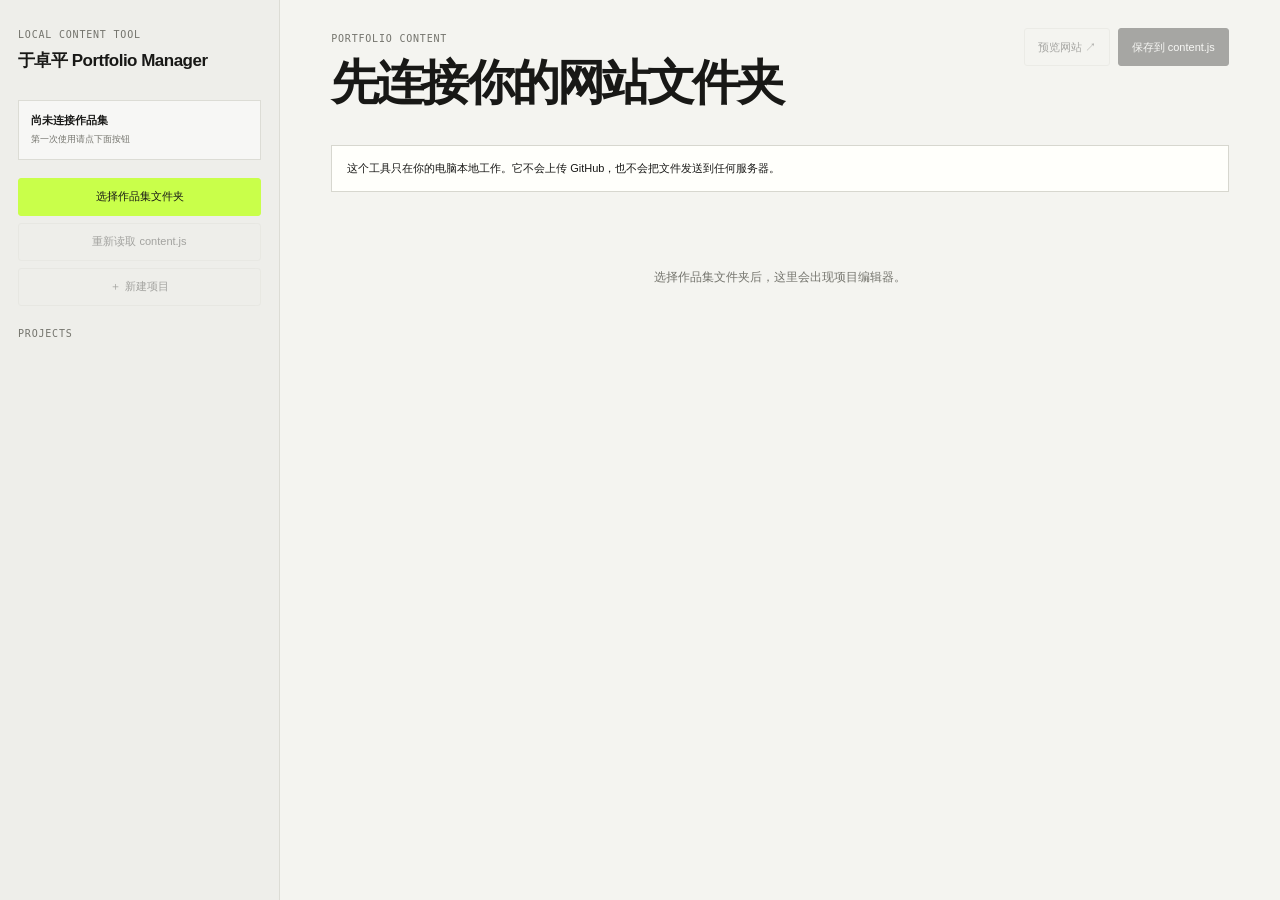
==== manager.html @ c93ff330 "Portfolio v2.1" ====
<!DOCTYPE html>
<html lang="zh-CN">
<head>
  <meta charset="UTF-8">
  <meta name="viewport" content="width=device-width, initial-scale=1">
  <meta name="color-scheme" content="light">
  <title>Portfolio Manager — 于卓平</title>
  <style>
    :root{
      --bg:#f4f4f0;--panel:#fff;--ink:#181816;--muted:#74746d;--line:#dcdcd5;
      --soft:#ecece7;--accent:#c9ff4a;--danger:#b63c32;--radius:3px;
      --sans:Arial,"Noto Sans SC","Microsoft YaHei",sans-serif;--mono:Consolas,"SFMono-Regular",monospace
    }
    *{box-sizing:border-box} body{margin:0;background:var(--bg);color:var(--ink);font-family:var(--sans)}
    button,input,textarea,select{font:inherit;color:inherit} button{cursor:pointer}
    .app{min-height:100vh;display:grid;grid-template-columns:280px minmax(0,1fr)}
    .sidebar{position:sticky;top:0;height:100vh;padding:24px 18px;border-right:1px solid var(--line);background:#eeeeea;overflow:auto}
    .brand{margin-bottom:28px}.brand small,.eyebrow{font:10px var(--mono);letter-spacing:.08em;color:var(--muted)}
    .brand h1{margin:7px 0 0;font-size:17px;letter-spacing:-.03em}.folder-status{margin:18px 0;padding:12px;border:1px solid var(--line);background:rgba(255,255,255,.55)}
    .folder-status strong{display:block;font-size:11px;margin-bottom:5px}.folder-status span{display:block;font:9px var(--mono);color:var(--muted);word-break:break-all;line-height:1.5}
    .btn{display:inline-flex;align-items:center;justify-content:center;gap:7px;min-height:38px;padding:0 13px;border:1px solid var(--ink);border-radius:var(--radius);background:var(--ink);color:white;font-size:11px}
    .btn--light{background:transparent;color:var(--ink);border-color:var(--line)}.btn--accent{background:var(--accent);color:var(--ink);border-color:var(--accent)}
    .btn--danger{background:transparent;color:var(--danger);border-color:#d7aaa6}.btn:disabled{opacity:.35;cursor:not-allowed}
    .sidebar-actions{display:grid;gap:7px;margin-bottom:22px}.project-list{display:grid;gap:5px}
    .project-item{display:grid;grid-template-columns:1fr auto;gap:5px;align-items:center}
    .project-select{width:100%;padding:10px;border:1px solid transparent;background:transparent;text-align:left;border-radius:var(--radius);font-size:11px}
    .project-select span{display:block;color:var(--muted);font:9px var(--mono);margin-top:4px}.project-select:hover,.project-select.active{background:white;border-color:var(--line)}
    .move-buttons{display:flex;flex-direction:column}.move-buttons button{width:24px;height:20px;border:0;background:transparent;color:var(--muted);font-size:10px}
    .main{min-width:0;padding:28px clamp(22px,4vw,60px) 80px}.toolbar{display:flex;justify-content:space-between;align-items:flex-start;gap:20px;margin-bottom:30px}
    .toolbar h2{margin:5px 0 0;font-size:clamp(26px,4vw,48px);letter-spacing:-.06em}.toolbar-actions{display:flex;flex-wrap:wrap;gap:8px;justify-content:flex-end}
    .notice{margin:0 0 22px;padding:13px 15px;border:1px solid #d7d7cf;background:#fffffb;font-size:11px;line-height:1.7}.notice.success{border-color:#aac57a;background:#f5f9ec}.notice.error{border-color:#d6aaa6;background:#fff5f4;color:#8e2c24}
    .card{margin-bottom:18px;padding:20px;border:1px solid var(--line);background:var(--panel)}.card-head{display:flex;justify-content:space-between;align-items:center;gap:12px;margin-bottom:18px}
    .card h3{margin:0;font-size:15px}.card-head small{color:var(--muted);font:9px var(--mono)}
    .form-grid{display:grid;grid-template-columns:repeat(2,minmax(0,1fr));gap:14px}.field{display:grid;gap:6px}.field.full{grid-column:1/-1}
    label{font-size:10px;color:#55554f}input,textarea,select{width:100%;border:1px solid var(--line);border-radius:var(--radius);background:#fbfbf8;padding:10px 11px;font-size:11px;outline:none}
    textarea{min-height:92px;resize:vertical;line-height:1.65}input:focus,textarea:focus,select:focus{border-color:#777}
    .check{display:flex;align-items:center;gap:8px}.check input{width:auto}.asset-row{display:grid;grid-template-columns:88px 1fr auto;gap:12px;align-items:center;padding:11px 0;border-top:1px solid var(--soft)}
    .asset-row:first-child{border-top:0}.asset-type{font:9px var(--mono);color:var(--muted)}.asset-info strong{display:block;font-size:11px;font-weight:600}.asset-info span{display:block;margin-top:4px;color:var(--muted);font:9px var(--mono);word-break:break-all}
    .section-box{margin-top:12px;padding:15px;border:1px solid var(--line);background:#fafaf7}.section-top{display:grid;grid-template-columns:130px 1fr auto;gap:9px;align-items:center;margin-bottom:12px}
    .gallery-files{display:grid;grid-template-columns:repeat(auto-fill,minmax(130px,1fr));gap:8px}.gallery-chip{min-width:0;padding:9px;border:1px solid var(--line);background:white}
    .gallery-chip strong{display:block;overflow:hidden;text-overflow:ellipsis;white-space:nowrap;font-size:9px}.gallery-chip span{display:block;margin-top:5px;color:var(--muted);font:8px var(--mono)}
    .drop{position:relative;display:flex;align-items:center;justify-content:center;min-height:84px;margin-top:10px;border:1px dashed #bcbcb3;background:#f1f1ec;color:#666;font-size:10px;text-align:center}
    .drop input{position:absolute;inset:0;opacity:0;cursor:pointer}.drop.drag{border-color:var(--ink);background:#e9f4cf}.mini{padding:6px 8px;border:1px solid var(--line);background:transparent;font-size:9px;border-radius:2px}
    .danger-zone{border-color:#e2c5c2}.empty{padding:55px 20px;text-align:center;color:var(--muted);font-size:12px}.help{max-width:800px;color:#5d5d56;font-size:11px;line-height:1.8}
    .help code{padding:2px 5px;background:#e9e9e3;font:10px var(--mono)}.hidden{display:none!important}
    @media(max-width:820px){.app{grid-template-columns:1fr}.sidebar{position:relative;height:auto;border-right:0;border-bottom:1px solid var(--line)}.project-list{grid-template-columns:repeat(2,minmax(0,1fr))}.main{padding:24px 18px 60px}.toolbar{flex-direction:column}.toolbar-actions{justify-content:flex-start}.form-grid{grid-template-columns:1fr}.field.full{grid-column:auto}.section-top{grid-template-columns:1fr}.asset-row{grid-template-columns:70px 1fr}}
  </style>
</head>
<body>
<div class="app">
  <aside class="sidebar">
    <div class="brand"><small>LOCAL CONTENT TOOL</small><h1>于卓平 Portfolio Manager</h1></div>
    <div class="folder-status"><strong id="folderLabel">尚未连接作品集</strong><span id="folderPath">第一次使用请点下面按钮</span></div>
    <div class="sidebar-actions">
      <button class="btn btn--accent" id="openFolder">选择作品集文件夹</button>
      <button class="btn btn--light" id="reloadBtn" disabled>重新读取 content.js</button>
      <button class="btn btn--light" id="newProjectBtn" disabled>＋ 新建项目</button>
    </div>
    <p class="eyebrow">PROJECTS</p>
    <div class="project-list" id="projectList"></div>
  </aside>

  <main class="main">
    <div class="toolbar">
      <div><span class="eyebrow">PORTFOLIO CONTENT</span><h2 id="pageTitle">先连接你的网站文件夹</h2></div>
      <div class="toolbar-actions">
        <button class="btn btn--light" id="previewBtn" disabled>预览网站 ↗</button>
        <button class="btn" id="saveBtn" disabled>保存到 content.js</button>
      </div>
    </div>
    <div id="notice" class="notice">这个工具只在你的电脑本地工作。它不会上传 GitHub，也不会把文件发送到任何服务器。</div>
    <div id="editor"><div class="empty">选择作品集文件夹后，这里会出现项目编辑器。</div></div>
  </main>
</div>

<script>
(function(){
"use strict";
var rootHandle=null, data=null, currentIndex=0, dirty=false;
var $=function(s){return document.querySelector(s)};
var notice=$("#notice"), editor=$("#editor"), projectList=$("#projectList");
function msg(t,type){notice.textContent=t;notice.className="notice"+(type?" "+type:"")}
function esc(v){return String(v==null?"":v).replace(/[&<>"']/g,function(c){return{"&":"&amp;","<":"&lt;",">":"&gt;",'"':"&quot;","'":"&#39;"}[c]})}
function clone(v){return JSON.parse(JSON.stringify(v))}
function slug(s){return String(s||"project").trim().toLowerCase().replace(/\s+/g,"-").replace(/[^a-z0-9\u4e00-\u9fa5-]/g,"").replace(/-+/g,"-")||"project"}
async function getFile(path,create){
  var parts=path.split("/").filter(Boolean), dir=rootHandle;
  for(var i=0;i<parts.length-1;i++) dir=await dir.getDirectoryHandle(parts[i],{create:!!create});
  return await dir.getFileHandle(parts[parts.length-1],{create:!!create})
}
async function readText(path){var h=await getFile(path,false),f=await h.getFile();return await f.text()}
async function writeText(path,text){var h=await getFile(path,true),w=await h.createWritable();await w.write(text);await w.close()}
function parseContent(text){
  var marker="window.PORTFOLIO";
  var p=text.indexOf(marker); if(p<0)throw new Error("找不到 window.PORTFOLIO");
  var eq=text.indexOf("=",p); var end=text.lastIndexOf(";");
  var raw=text.slice(eq+1,end>eq?end:text.length).trim();
  return Function('"use strict";return ('+raw+')')();
}
function jsString(v){return JSON.stringify(v, null, 2)}
function serialize(){
  return "/*\n * 由 manager.html 自动生成。你仍然可以手动编辑，但再次从 Manager 保存时会以 Manager 中的数据为准。\n */\n\nwindow.PORTFOLIO = "+JSON.stringify(data,null,2)+";\n"
}
async function load(){
  try{
    var text=await readText("content.js"); data=parseContent(text);
    if(!Array.isArray(data.projects))data.projects=[];
    currentIndex=Math.min(currentIndex,Math.max(0,data.projects.length-1));dirty=false;renderAll();
    $("#saveBtn").disabled=false;$("#reloadBtn").disabled=false;$("#newProjectBtn").disabled=false;$("#previewBtn").disabled=false;
    msg("已读取 content.js。修改后点击「保存到 content.js」。素材拖入后会复制到对应项目文件夹。","success")
  }catch(e){msg("读取失败："+e.message+"。请确认你选择的是包含 index.html 和 content.js 的网站根目录。","error")}
}
function renderAll(){renderList();renderEditor()}
function renderList(){
  if(!data)return;projectList.innerHTML=data.projects.map(function(p,i){
    return '<div class="project-item"><button class="project-select '+(i===currentIndex?"active":"")+'" data-index="'+i+'">'+esc(p.titleZh||p.titleEn||"未命名项目")+'<span>'+esc(p.category||"未分类")+'</span></button><div class="move-buttons"><button data-move="-1" data-index="'+i+'" title="上移">↑</button><button data-move="1" data-index="'+i+'" title="下移">↓</button></div></div>'
  }).join("")
}
function val(p,k){return esc(p[k]||"")}
function renderEditor(){
  if(!data||!data.projects.length){$("#pageTitle").textContent="没有项目";editor.innerHTML='<div class="empty">点击左侧「新建项目」开始。</div>';return}
  var p=data.projects[currentIndex];$("#pageTitle").textContent=p.titleZh||p.titleEn||"未命名项目";
  var sections=Array.isArray(p.sections)?p.sections:[];
  editor.innerHTML=
  '<section class="card"><div class="card-head"><h3>项目基本信息</h3><small>PROJECT INFO</small></div><div class="form-grid">'+
  field("中文标题","titleZh",p.titleZh)+field("英文标题","titleEn",p.titleEn)+field("项目 ID","id",p.id)+field("分类","category",p.category)+
  field("年份","year",p.year)+field("角色 / 职责","role",p.role)+
  area("项目简介","summary",p.summary)+area("英文简介","descriptionEn",p.descriptionEn)+
  '<div class="field"><label>首页显示</label><label class="check"><input type="checkbox" data-key="visible" '+(p.visible!==false?"checked":"")+'> 显示这个项目</label></div>'+
  '<div class="field"><label>主打项目</label><label class="check"><input type="checkbox" data-key="featured" '+(p.featured?"checked":"")+'> 首页大卡片</label></div></div></section>'+
  '<section class="card"><div class="card-head"><h3>封面</h3><small>COVER</small></div><div class="asset-row"><span class="asset-type">IMAGE</span><div class="asset-info"><strong>'+esc(p.cover?"已设置封面":"尚未设置")+'</strong><span>'+esc(p.cover||"")+'</span></div><button class="mini" data-clear-cover>清除</button></div>'+drop("cover","选择或拖入封面图片","image/*",false)+'</section>'+
  '<section class="card"><div class="card-head"><h3>详情页模块</h3><button class="mini" data-add-section>＋ 添加模块</button></div><div id="sections">'+sections.map(sectionMarkup).join("")+'</div></section>'+
  '<section class="card danger-zone"><div class="card-head"><h3>项目操作</h3><small>DANGER ZONE</small></div><button class="btn btn--danger" data-delete-project>删除这个项目</button></section>'
}
function field(label,key,value){return '<div class="field"><label>'+label+'</label><input data-key="'+key+'" value="'+esc(value||"")+'"></div>'}
function area(label,key,value){return '<div class="field full"><label>'+label+'</label><textarea data-key="'+key+'">'+esc(value||"")+'</textarea></div>'}
function drop(kind,label,accept,multiple,si){return '<label class="drop" data-drop="'+kind+'" '+(si!=null?'data-section="'+si+'"':'')+'>'+label+'<input type="file" '+(accept?'accept="'+accept+'" ':'')+(multiple?"multiple ":"")+'></label>'}
function sectionMarkup(s,i){
  var type=s.type||"gallery", body="";
  if(type==="gallery"){
    var imgs=Array.isArray(s.images)?s.images:[];
    body='<div class="field"><label>布局</label><select data-section-key="layout" data-section="'+i+'"><option value="editorial" '+(s.layout==="editorial"?"selected":"")+'>Editorial / 精选</option><option value="grid" '+(s.layout==="grid"?"selected":"")+'>Grid / 规整网格</option></select></div>'+
    '<div class="gallery-files">'+imgs.map(function(x,j){var src=typeof x==="string"?x:x.src;return '<div class="gallery-chip"><strong>'+esc(src.split("/").pop())+'</strong><span>'+esc(src)+'</span><button class="mini" data-remove-image="'+j+'" data-section="'+i+'">移除</button></div>'}).join("")+'</div>'+
    drop("gallery","＋ 拖入 / 选择多张图片","image/*",true,i)
  }else{
    body='<div class="asset-row"><span class="asset-type">'+esc(type.toUpperCase())+'</span><div class="asset-info"><strong>'+esc(s.src?s.src.split("/").pop():"尚未添加文件")+'</strong><span>'+esc(s.src||"")+'</span></div></div>'+
    drop("single","选择 / 拖入文件",type==="video"?"video/*":type==="pdf"?"application/pdf":"",false,i)
  }
  return '<div class="section-box" data-section-box="'+i+'"><div class="section-top"><select data-section-type data-section="'+i+'"><option value="video" '+(type==="video"?"selected":"")+'>Video</option><option value="gallery" '+(type==="gallery"?"selected":"")+'>Gallery</option><option value="pdf" '+(type==="pdf"?"selected":"")+'>PDF</option><option value="file" '+(type==="file"?"selected":"")+'>File</option><option value="link" '+(type==="link"?"selected":"")+'>Link</option></select><input data-section-key="title" data-section="'+i+'" value="'+esc(s.title||"")+'" placeholder="模块标题"><button class="mini" data-remove-section="'+i+'">删除模块</button></div>'+body+'</div>'
}
function mark(){dirty=true;msg("有尚未保存的修改。点击右上角「保存到 content.js」。")}
editor.addEventListener("input",function(e){
  var p=data.projects[currentIndex], key=e.target.dataset.key, si=e.target.dataset.section;
  if(key){p[key]=e.target.type==="checkbox"?e.target.checked:e.target.value;$("#pageTitle").textContent=p.titleZh||p.titleEn||"未命名项目";renderList();mark()}
  if(si!=null&&e.target.dataset.sectionKey){p.sections[+si][e.target.dataset.sectionKey]=e.target.value;mark()}
})
editor.addEventListener("change",function(e){
  if(e.target.dataset.key&&e.target.type==="checkbox"){data.projects[currentIndex][e.target.dataset.key]=e.target.checked;mark()}
  if(e.target.matches("[data-section-type]")){
    var i=+e.target.dataset.section, old=data.projects[currentIndex].sections[i], t=e.target.value;
    data.projects[currentIndex].sections[i]={type:t,title:old.title||"",layout:t==="gallery"?"grid":undefined,images:t==="gallery"?[]:undefined,src:t!=="gallery"?"":undefined};
    renderEditor();mark()
  }
  if(e.target.matches('.drop input'))handleFiles(e.target)
})
async function ensureDir(path){
  var dir=rootHandle;for(var part of path.split("/").filter(Boolean))dir=await dir.getDirectoryHandle(part,{create:true});return dir
}
async function copyFile(file,dirPath,name){
  var dir=await ensureDir(dirPath), h=await dir.getFileHandle(name,{create:true}), w=await h.createWritable();await w.write(file);await w.close()
}
function ext(name){var m=name.match(/(\.[^.]+)$/);return m?m[1].toLowerCase():""}
async function handleFiles(input){
  var files=Array.from(input.files||[]);if(!files.length)return;
  var p=data.projects[currentIndex], folder="作品素材/"+slug(p.id||p.titleEn||p.titleZh), drop=input.closest(".drop"), kind=drop.dataset.drop, si=drop.dataset.section!=null?+drop.dataset.section:null;
  try{
    if(kind==="cover"){
      var f=files[0], name="cover"+ext(f.name);await copyFile(f,folder,name);p.cover=folder+"/"+name
    }else if(kind==="gallery"){
      var s=p.sections[si];if(!Array.isArray(s.images))s.images=[];
      var start=s.images.length+1;
      for(var j=0;j<files.length;j++){var name=String(start+j).padStart(2,"0")+ext(files[j].name);await copyFile(files[j],folder,name);s.images.push(folder+"/"+name)}
    }else{
      var s=p.sections[si], f=files[0], base=s.type==="video"?"video":s.type==="pdf"?"document":"file", name=base+"-"+String(si+1).padStart(2,"0")+ext(f.name);
      await copyFile(f,folder,name);s.src=folder+"/"+name
    }
    renderEditor();mark();msg("素材已复制到 "+folder+"。记得点击「保存到 content.js」。","success")
  }catch(e){msg("复制素材失败："+e.message,"error")}
}
editor.addEventListener("click",function(e){
  var p=data.projects[currentIndex];
  if(e.target.matches("[data-add-section]")){if(!Array.isArray(p.sections))p.sections=[];p.sections.push({type:"gallery",title:"新模块",layout:"grid",images:[]});renderEditor();mark()}
  if(e.target.matches("[data-remove-section]")){p.sections.splice(+e.target.dataset.removeSection,1);renderEditor();mark()}
  if(e.target.matches("[data-remove-image]")){p.sections[+e.target.dataset.section].images.splice(+e.target.dataset.removeImage,1);renderEditor();mark()}
  if(e.target.matches("[data-clear-cover]")){p.cover="";renderEditor();mark()}
  if(e.target.matches("[data-delete-project]")&&confirm("确定删除「"+(p.titleZh||p.titleEn)+"」？\\n这只删除 content.js 里的项目记录，不会删除素材文件。")){data.projects.splice(currentIndex,1);currentIndex=Math.max(0,currentIndex-1);renderAll();mark()}
})
projectList.addEventListener("click",function(e){
  var sel=e.target.closest("[data-index]");if(!sel)return;
  if(e.target.dataset.move){
    var i=+e.target.dataset.index,j=i+(+e.target.dataset.move);if(j<0||j>=data.projects.length)return;
    var x=data.projects[i];data.projects[i]=data.projects[j];data.projects[j]=x;currentIndex=j;renderAll();mark()
  }else{currentIndex=+sel.dataset.index;renderAll()}
})
$("#openFolder").addEventListener("click",async function(){
  if(!window.showDirectoryPicker){msg("当前浏览器不支持文件夹写入。请使用桌面版 Chrome 或 Edge 打开 manager.html。","error");return}
  try{rootHandle=await window.showDirectoryPicker({mode:"readwrite"});$("#folderLabel").textContent="已连接："+rootHandle.name;$("#folderPath").textContent="浏览器已授权读写这个文件夹";await load()}catch(e){if(e.name!=="AbortError")msg("无法打开文件夹："+e.message,"error")}
})
$("#reloadBtn").addEventListener("click",function(){if(dirty&&!confirm("重新读取会丢掉尚未保存的修改，继续吗？"))return;load()})
$("#saveBtn").addEventListener("click",async function(){
  try{await writeText("content.js",serialize());dirty=false;msg("保存成功：content.js 已更新。现在可以打开网站预览。","success")}catch(e){msg("保存失败："+e.message,"error")}
})
$("#newProjectBtn").addEventListener("click",function(){
  var n=data.projects.length+1;data.projects.push({id:"new-project-"+n,visible:true,featured:false,titleZh:"新项目",titleEn:"New Project",category:"Visual Design",year:String(new Date().getFullYear()),role:"",summary:"",descriptionEn:"",cover:"",sections:[]});
  currentIndex=data.projects.length-1;renderAll();mark()
})
$("#previewBtn").addEventListener("click",function(){window.open("index.html","_blank")})
window.addEventListener("beforeunload",function(e){if(dirty){e.preventDefault();e.returnValue=""}})
})();
</script>
</body>
</html>
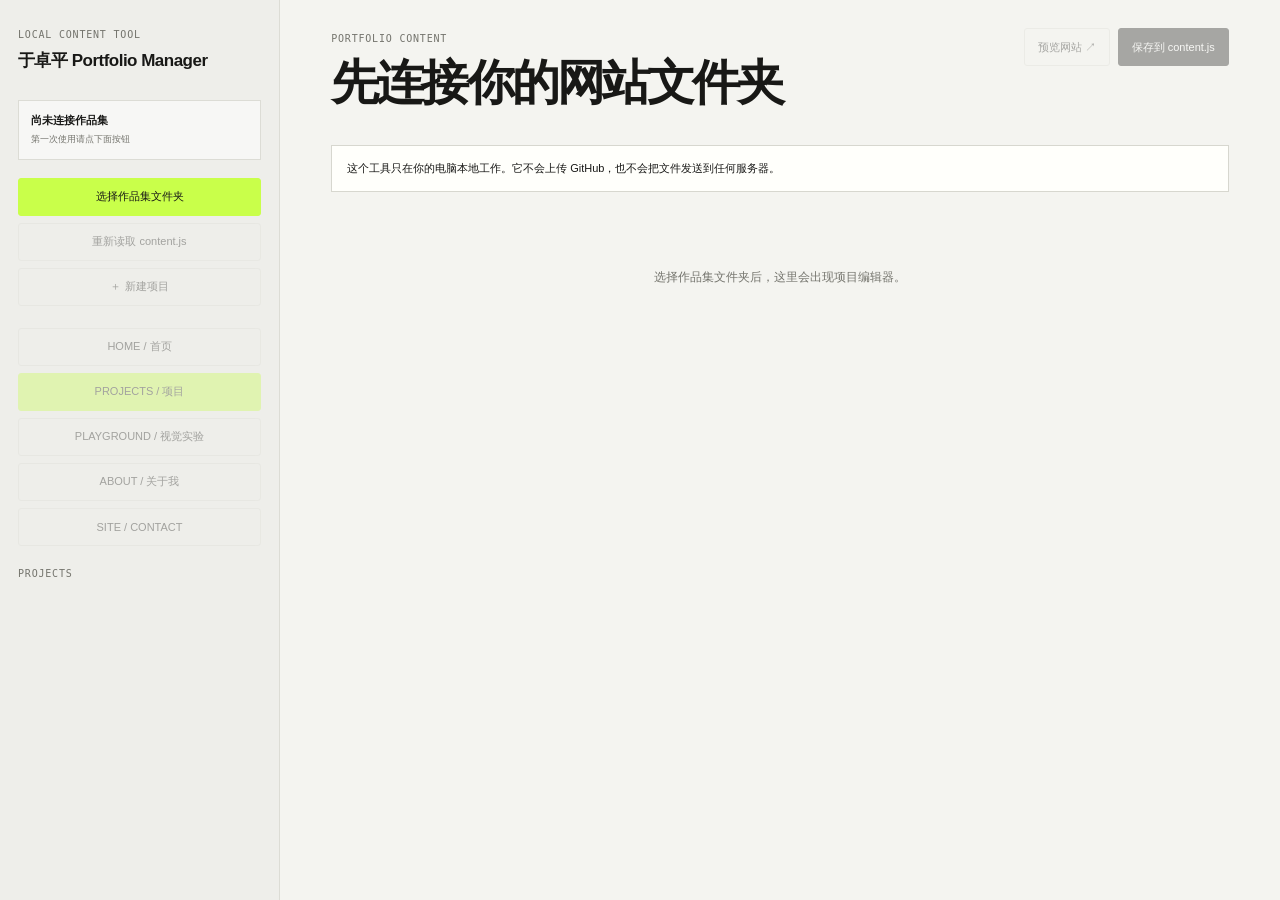
==== commit bc23fec5: "10.20大修改 manager全面包含 排版瀑布流" ====
--- a/manager.html
+++ b/manager.html
@@ -4,6 +4,7 @@
   <meta charset="UTF-8">
   <meta name="viewport" content="width=device-width, initial-scale=1">
   <meta name="color-scheme" content="light">
+  <link rel="stylesheet" href="project-cover.css">
   <title>Portfolio Manager — 于卓平</title>
   <style>
     :root{
@@ -37,11 +38,31 @@
     .check{display:flex;align-items:center;gap:8px}.check input{width:auto}.asset-row{display:grid;grid-template-columns:88px 1fr auto;gap:12px;align-items:center;padding:11px 0;border-top:1px solid var(--soft)}
     .asset-row:first-child{border-top:0}.asset-type{font:9px var(--mono);color:var(--muted)}.asset-info strong{display:block;font-size:11px;font-weight:600}.asset-info span{display:block;margin-top:4px;color:var(--muted);font:9px var(--mono);word-break:break-all}
     .section-box{margin-top:12px;padding:15px;border:1px solid var(--line);background:#fafaf7}.section-top{display:grid;grid-template-columns:130px 1fr auto;gap:9px;align-items:center;margin-bottom:12px}
+    .section-order{display:flex;align-items:center;justify-content:space-between;gap:12px;flex-wrap:wrap;margin-bottom:12px;padding-bottom:10px;border-bottom:1px solid var(--line)}
+    .section-order__label{font:10px var(--mono);color:var(--muted)}.section-order__actions{display:flex;gap:6px;flex-wrap:wrap}
+    .mini:disabled{opacity:.35;cursor:not-allowed}.mini:focus-visible{outline:2px solid #658224;outline-offset:3px}
+    .section-help{margin:0 0 14px;color:var(--muted);font-size:11px;line-height:1.7}
+    .image-preview{display:block;margin:0 0 9px;color:inherit;text-decoration:none;min-width:0}
+    .image-preview__frame{display:flex;align-items:center;justify-content:center;height:140px;border:1px solid var(--line);background:repeating-conic-gradient(#ecece7 0% 25%,#f7f7f3 0% 50%) 0 0/16px 16px;overflow:hidden}
+    .image-preview img{display:block;width:100%;height:100%;object-fit:contain}.image-preview img[hidden]{display:none}
+    .image-preview__status{padding:12px;color:var(--muted);font-size:10px;line-height:1.6;text-align:center}
+    .image-preview__meta{display:block;margin-top:7px;color:var(--muted);font:9px var(--mono);line-height:1.6}
+    .image-preview--cover{max-width:360px}.image-preview--cover .image-preview__frame{height:200px}
+    .image-preview:focus-visible{outline:2px solid #658224;outline-offset:3px}
     .gallery-files{display:grid;grid-template-columns:repeat(auto-fill,minmax(130px,1fr));gap:8px}.gallery-chip{min-width:0;padding:9px;border:1px solid var(--line);background:white}
     .gallery-chip strong{display:block;overflow:hidden;text-overflow:ellipsis;white-space:nowrap;font-size:9px}.gallery-chip span{display:block;margin-top:5px;color:var(--muted);font:8px var(--mono)}
     .drop{position:relative;display:flex;align-items:center;justify-content:center;min-height:84px;margin-top:10px;border:1px dashed #bcbcb3;background:#f1f1ec;color:#666;font-size:10px;text-align:center}
     .drop input{position:absolute;inset:0;opacity:0;cursor:pointer}.drop.drag{border-color:var(--ink);background:#e9f4cf}.mini{padding:6px 8px;border:1px solid var(--line);background:transparent;font-size:9px;border-radius:2px}
     .danger-zone{border-color:#e2c5c2}.empty{padding:55px 20px;text-align:center;color:var(--muted);font-size:12px}.help{max-width:800px;color:#5d5d56;font-size:11px;line-height:1.8}
+    .manager-view.active{background:var(--accent);border-color:var(--accent)}
+    .about-editor-text{min-height:280px}
+    .cover-editor-layout{display:grid;grid-template-columns:minmax(0,1.2fr) minmax(240px,1fr);gap:24px;align-items:start}
+    .cover-editor-controls{display:grid;gap:17px}.cover-live{width:100%;max-width:640px}
+    .cover-live-status{position:absolute;inset:0;display:grid;place-items:center;padding:20px;text-align:center;font-size:11px;color:var(--muted)}
+    .cover-live-status[hidden]{display:none}.cover-control{display:grid;gap:7px}.cover-control label{display:flex;justify-content:space-between;gap:10px}.cover-control input[type=range]{padding:0;accent-color:#81943a}
+    .cover-fit{display:flex;gap:8px}.cover-fit button[aria-pressed=true]{background:var(--accent);border-color:var(--accent)}
+    .cover-color{display:grid;grid-template-columns:44px 1fr;gap:8px}.cover-color input[type=color]{height:38px;padding:3px}.cover-asset{margin-top:14px;font:10px/1.7 var(--mono);overflow-wrap:anywhere}
+    @media(max-width:1100px){.cover-editor-layout{grid-template-columns:1fr}.cover-live{max-width:560px}}
     .help code{padding:2px 5px;background:#e9e9e3;font:10px var(--mono)}.hidden{display:none!important}
     @media(max-width:820px){.app{grid-template-columns:1fr}.sidebar{position:relative;height:auto;border-right:0;border-bottom:1px solid var(--line)}.project-list{grid-template-columns:repeat(2,minmax(0,1fr))}.main{padding:24px 18px 60px}.toolbar{flex-direction:column}.toolbar-actions{justify-content:flex-start}.form-grid{grid-template-columns:1fr}.field.full{grid-column:auto}.section-top{grid-template-columns:1fr}.asset-row{grid-template-columns:70px 1fr}}
   </style>
@@ -56,6 +77,7 @@
       <button class="btn btn--light" id="reloadBtn" disabled>重新读取 content.js</button>
       <button class="btn btn--light" id="newProjectBtn" disabled>＋ 新建项目</button>
     </div>
+    <div class="sidebar-actions" aria-label="编辑区域"><button class="btn btn--light manager-view" id="homeView" disabled>HOME / 首页</button><button class="btn btn--light manager-view active" id="projectsView" disabled>PROJECTS / 项目</button><button class="btn btn--light manager-view" id="playgroundView" disabled>PLAYGROUND / 视觉实验</button><button class="btn btn--light manager-view" id="aboutView" disabled>ABOUT / 关于我</button><button class="btn btn--light manager-view" id="siteView" disabled>SITE / CONTACT</button></div>
     <p class="eyebrow">PROJECTS</p>
     <div class="project-list" id="projectList"></div>
   </aside>
@@ -73,16 +95,41 @@
   </main>
 </div>
 
+<script src="about-content.js"></script>
+<script src="home-content.js"></script>
+<script src="project-cover.js"></script>
+<script src="manager-playground.js"></script>
+<script src="site-content.js"></script>
+<script src="manager-site.js"></script>
 <script>
 (function(){
 "use strict";
-var rootHandle=null, data=null, currentIndex=0, dirty=false;
+var rootHandle=null, data=null, currentIndex=0, dirty=false, currentView="projects";
+var previewGeneration=0, previewUrls=[];
+var uploadQueues=new Map(), pendingUploads=0;
 var $=function(s){return document.querySelector(s)};
 var notice=$("#notice"), editor=$("#editor"), projectList=$("#projectList");
+var pg=window.createPlaygroundManager({editor:editor,esc:esc,msg:function(t,type){msg(t,type)},getData:function(){return data},getRoot:function(){return rootHandle},readText:readText,writeText:writeText,copyFile:copyFile,previewSource:previewSource,id:newStableId,pending:function(n){pendingUploads+=n},active:function(){return currentView==="playground"},refresh:renderAll});
+var siteEditor=window.createSiteManager({editor:editor,esc:esc,getData:function(){return data},getRoot:function(){return rootHandle},previewSource:previewSource,copyFile:copyFile,id:newStableId,pending:function(n){pendingUploads+=n},active:function(){return currentView==="site"},mark:mark,msg:msg});
+$("#siteView").addEventListener("click",function(){currentView="site";renderAll()});
+$("#playgroundView").addEventListener("click",function(){currentView="playground";renderAll()});
 function msg(t,type){notice.textContent=t;notice.className="notice"+(type?" "+type:"")}
 function esc(v){return String(v==null?"":v).replace(/[&<>"']/g,function(c){return{"&":"&amp;","<":"&lt;",">":"&gt;",'"':"&quot;","'":"&#39;"}[c]})}
 function clone(v){return JSON.parse(JSON.stringify(v))}
 function slug(s){return String(s||"project").trim().toLowerCase().replace(/\s+/g,"-").replace(/[^a-z0-9\u4e00-\u9fa5-]/g,"").replace(/-+/g,"-")||"project"}
+function newStableId(prefix){return prefix+"-"+(window.crypto&&crypto.randomUUID?crypto.randomUUID():Date.now().toString(36)+"-"+Math.random().toString(36).slice(2)+"-"+Math.random().toString(36).slice(2))}
+function ensureSectionIds(model){
+  var changed=false;
+  model.projects.forEach(function(project){
+    var seen=new Set();
+    (Array.isArray(project.sections)?project.sections:[]).forEach(function(section){
+      if(!section||typeof section!=="object")return;
+      if(typeof section.id!=="string"||!section.id.trim()||seen.has(section.id)){section.id=newStableId("section");changed=true}
+      seen.add(section.id);
+    });
+  });
+  return changed;
+}
 async function getFile(path,create){
   var parts=path.split("/").filter(Boolean), dir=rootHandle;
   for(var i=0;i<parts.length-1;i++) dir=await dir.getDirectoryHandle(parts[i],{create:!!create});
@@ -99,104 +146,345 @@
 }
 function jsString(v){return JSON.stringify(v, null, 2)}
 function serialize(){
+  window.PORTFOLIO_SITE.sync(data);
   return "/*\n * 由 manager.html 自动生成。你仍然可以手动编辑，但再次从 Manager 保存时会以 Manager 中的数据为准。\n */\n\nwindow.PORTFOLIO = "+JSON.stringify(data,null,2)+";\n"
 }
 async function load(){
   try{
     var text=await readText("content.js"); data=parseContent(text);
     if(!Array.isArray(data.projects))data.projects=[];
-    currentIndex=Math.min(currentIndex,Math.max(0,data.projects.length-1));dirty=false;renderAll();
+    data.aboutPage=window.PORTFOLIO_ABOUT.read(data.aboutPage);
+    window.PORTFOLIO_SITE.normalize(data);
+    var idsAdded=ensureSectionIds(data);
+    await pg.load();$("#siteView").disabled=false;$("#playgroundView").disabled=false;
+    currentIndex=Math.min(currentIndex,Math.max(0,data.projects.length-1));dirty=idsAdded;renderAll();
+    $("#homeView").disabled=false;$("#projectsView").disabled=false;$("#aboutView").disabled=false;
     $("#saveBtn").disabled=false;$("#reloadBtn").disabled=false;$("#newProjectBtn").disabled=false;$("#previewBtn").disabled=false;
-    msg("已读取 content.js。修改后点击「保存到 content.js」。素材拖入后会复制到对应项目文件夹。","success")
+    msg(idsAdded?"已读取 content.js，并为缺失或重复 ID 的模块补齐稳定标识。请点击「保存到 content.js」持久化。":"已读取 content.js。修改后点击「保存到 content.js」。素材拖入后会复制到对应项目文件夹。","success")
   }catch(e){msg("读取失败："+e.message+"。请确认你选择的是包含 index.html 和 content.js 的网站根目录。","error")}
 }
-function renderAll(){renderList();renderEditor()}
+function renderAll(){$("#siteView").classList.toggle("active",currentView==="site");$("#saveBtn").textContent=currentView==="playground"?"保存到 playground-data.js":"保存到 content.js";$("#playgroundView").classList.toggle("active",currentView==="playground");renderList();renderEditor();$("#homeView").classList.toggle("active",currentView==="home");$("#projectsView").classList.toggle("active",currentView==="projects");$("#aboutView").classList.toggle("active",currentView==="about")}
 function renderList(){
   if(!data)return;projectList.innerHTML=data.projects.map(function(p,i){
     return '<div class="project-item"><button class="project-select '+(i===currentIndex?"active":"")+'" data-index="'+i+'">'+esc(p.titleZh||p.titleEn||"未命名项目")+'<span>'+esc(p.category||"未分类")+'</span></button><div class="move-buttons"><button data-move="-1" data-index="'+i+'" title="上移">↑</button><button data-move="1" data-index="'+i+'" title="下移">↓</button></div></div>'
   }).join("")
 }
 function val(p,k){return esc(p[k]||"")}
+function previewMarkup(src,cover){
+  if(!src)return '';
+  return '<a class="image-preview'+(cover?' image-preview--cover':'')+'" data-preview-path="'+esc(src)+'" target="_blank" rel="noopener" aria-label="查看原图：'+esc(src)+'"><span class="image-preview__frame"><img hidden alt="'+esc(src)+'" decoding="async"><span class="image-preview__status">正在读取图片…</span></span><small class="image-preview__meta">原始尺寸读取中</small></a>'
+}
+function clearPreviews(){
+  editor.querySelectorAll("video[data-cover-media]").forEach(function(video){video.pause();video.removeAttribute("src");video.load()});
+  previewGeneration++;
+  previewUrls.forEach(function(url){URL.revokeObjectURL(url)});previewUrls=[];
+}
+async function previewSource(path){
+  if(/^https?:\/\//i.test(path))return {url:path,owned:false};
+  if(!rootHandle)throw new Error("请先连接作品集文件夹");
+  var parts=String(path).replace(/\\/g,"/").split("/").filter(function(part){return part&&part!=="."}).map(function(part){return decodeURIComponent(part)});
+  if(!parts.length||parts.some(function(part){return part===".."||/[\\/:]/.test(part)}))throw new Error("图片路径无效");
+  var handle=await getFile(parts.join("/"),false),file=await handle.getFile();
+  return {file:file,owned:true}
+}
+function hydratePreviews(){
+  var generation=previewGeneration;
+  editor.querySelectorAll("[data-preview-path]").forEach(async function(link){
+    var image=link.querySelector("img"),status=link.querySelector(".image-preview__status"),meta=link.querySelector(".image-preview__meta");
+    function failed(message){image.hidden=true;status.hidden=false;status.textContent=message;meta.textContent="请检查素材路径或图片格式";link.removeAttribute("href")}
+    try{
+      var result=await previewSource(link.dataset.previewPath);
+      if(generation!==previewGeneration||!link.isConnected)return;
+      var url=result.owned?URL.createObjectURL(result.file):result.url;
+      if(result.owned)previewUrls.push(url);
+      image.onload=function(){
+        if(generation!==previewGeneration)return;
+        var w=image.naturalWidth,h=image.naturalHeight;
+        image.hidden=false;status.hidden=true;
+        meta.textContent=w+" × "+h+" px · "+(w===h?"方形":w>h?"横版":"竖版")+" · 点击查看原图";
+      };
+      image.onerror=function(){if(generation===previewGeneration)failed("图片无法预览")};
+      link.href=url;image.src=url;
+    }catch(error){if(generation===previewGeneration&&link.isConnected)failed("无法读取图片："+error.message)}
+  })
+}
+function homeField(label,key,kind){
+  var value=data.homePage[key],id="home-field-"+key,multiline=kind==="lines"||kind==="text";
+  if(kind==="lines")value=value.join("\n");
+  return '<div class="field '+(multiline?'full':'')+'"><label for="'+id+'">'+label+'</label>'+(multiline?'<textarea id="'+id+'" data-home-key="'+key+'"'+(kind==="lines"?' data-home-array':'')+'>'+esc(value)+'</textarea>':'<input id="'+id+'" data-home-key="'+key+'" value="'+esc(value)+'">')+'</div>';
+}
+function renderHomeEditor(){
+  data.homePage=window.PORTFOLIO_HOME.read(data.homePage);$("#pageTitle").textContent="HOME / 首页";
+  editor.innerHTML='<section class="card"><div class="card-head"><h3>首页 Hero 文案</h3><small>HOME CONTENT</small></div><p class="help">这里只编辑文字。Hero 的版式、字号、位置和交互保持定稿设计。Practices 和 Fields 每行一项，按行顺序显示，Practices 编号自动生成。保存后使用「预览网站」查看实际效果；CV / Contact 继续沿用原 about 数据。</p><div class="form-grid">'+
+    homeField("PORTFOLIO LABEL","portfolioLabel")+homeField("YEAR","year")+homeField("CORNER LABEL","cornerLabel")+homeField("MAIN VISUAL WORD","visualWord")+homeField("MAIN MOTION WORD","motionWord")+homeField("PRACTICE LABEL","practiceLabel")+homeField("PRACTICES（每行一项）","practices","lines")+homeField("NAME — 中文","nameZh")+homeField("NAME — English","nameEn")+homeField("ROLE — 中文","roleZh")+homeField("ROLE — English","roleEn")+homeField("INTRO — 中文","introZh","text")+homeField("INTRO — English","introEn","text")+homeField("FIELDS（每行一项）","fields","lines")+'</div></section>';
+}
+$("#homeView").addEventListener("click",function(){currentView="home";renderAll()});
+function aboutField(label,key,array,paragraphs){
+  var value=data.aboutPage[key], id="about-field-"+key;
+  if(array)value=value.join(paragraphs?"\n\n":"\n");
+  var multiline=array||key==="headline";
+  return '<div class="field '+(multiline?'full':'')+'"><label for="'+id+'">'+label+'</label>'+(multiline?'<textarea id="'+id+'" '+(paragraphs?'class="about-editor-text" ':'')+'data-about-key="'+key+'"'+(array?' data-about-array="'+(paragraphs?'paragraphs':'lines')+'"':'')+'>'+esc(value)+'</textarea>':'<input id="'+id+'" data-about-key="'+key+'" value="'+esc(value)+'">')+'</div>'
+}
+function renderAboutEditor(){
+  data.aboutPage=window.PORTFOLIO_ABOUT.read(data.aboutPage);
+  $("#pageTitle").textContent="ABOUT / 关于我";
+  editor.innerHTML='<section class="card"><div class="card-head"><h3>About 内容</h3><small>ABOUT PAGE</small></div><p class="help">正文用空行分段；Interests、Languages、Outside of Work 每行一项。标题可用换行指定断行，末尾 * 显示为星号。修改后仍点击「保存到 content.js」。原有项目、联系信息和简历不会被覆盖。</p><div class="form-grid">'+
+    aboutField("Eyebrow","eyebrow")+aboutField("Visual Headline（可换行）","headline")+aboutField("About 正文（空行分段）","paragraphs",true,true)+aboutField("Place","place")+aboutField("Interests（每行一项）","interests",true)+aboutField("Coffee Note","coffeeNote")+aboutField("Languages（每行一项）","languages",true)+aboutField("Outside of Work（每行一项）","outsideOfWork",true)+aboutField("Cats Note","catsNote")+'</div></section>'
+}
+$("#projectsView").addEventListener("click",function(){currentView="projects";renderAll()});
+$("#aboutView").addEventListener("click",function(){currentView="about";renderAll()});
+function coverEditorMarkup(project){
+  var cover=window.PORTFOLIO_COVER.normalize(project.cover);
+  function slider(key,label,min,max,step,value){return '<div class="cover-control"><label for="cover-'+key+'">'+label+'<output data-cover-output="'+key+'">'+(key==="scale"?Math.round(value*100):value)+'%</output></label><input id="cover-'+key+'" type="range" min="'+min+'" max="'+max+'" step="'+step+'" value="'+value+'" data-cover-key="'+key+'"></div>';}
+  return '<section class="card"><div class="card-head"><h3>COVER / 首页封面</h3><small>LIVE COMPOSITION</small></div><div class="cover-editor-layout"><div><div class="cover-canvas cover-live" data-cover-preview role="img" aria-label="首页封面实时预览"><span class="cover-live-status" data-cover-status>正在读取封面…</span></div><p class="cover-asset" data-cover-path>'+esc(cover.src||"尚未设置封面")+'</p>'+drop("cover","Replace / 替换：选择或拖入图片、MP4","image/*,video/mp4,video/webm",false,null,project)+'<button class="mini" type="button" data-clear-cover>清除封面引用</button><p class="help">4:3 实时画布，与首页封面使用相同渲染。替换只修改路径，不删除原文件。视频预览静音循环。</p></div><div class="cover-editor-controls"><div class="cover-control"><label>Display</label><div class="cover-fit"><button type="button" class="mini" data-cover-fit="cover" aria-pressed="'+(cover.fit==="cover")+'">Fill / 填满</button><button type="button" class="mini" data-cover-fit="contain" aria-pressed="'+(cover.fit==="contain")+'">Fit / 完整显示</button></div></div>'+slider("positionX","Horizontal Position",0,100,1,cover.positionX)+slider("positionY","Vertical Position",0,100,1,cover.positionY)+slider("scale","Scale",1,1.6,.01,cover.scale)+'<div class="cover-control"><label for="cover-background-text">Background / 背景色</label><div class="cover-color"><input aria-label="封面背景颜色" type="color" value="'+cover.background+'" data-cover-color><input id="cover-background-text" value="'+cover.background+'" data-cover-background spellcheck="false" placeholder="#ecece7"></div></div><button class="mini" type="button" data-reset-cover>Reset Cover / 重置构图</button></div></div></section>';
+}
+function updateCoverPreview(){
+  var cover=window.PORTFOLIO_COVER.normalize(data.projects[currentIndex].cover),canvas=editor.querySelector("[data-cover-preview]");if(!canvas)return;
+  window.PORTFOLIO_COVER.apply(canvas,cover);
+  editor.querySelectorAll("[data-cover-fit]").forEach(function(button){button.setAttribute("aria-pressed",String(button.dataset.coverFit===cover.fit))});
+  editor.querySelectorAll("[data-cover-key]").forEach(function(input){var key=input.dataset.coverKey;input.value=cover[key];editor.querySelector('[data-cover-output="'+key+'"]').textContent=(key==="scale"?Math.round(cover[key]*100):cover[key])+"%"});
+  editor.querySelector("[data-cover-color]").value=cover.background;
+  var hex=editor.querySelector("[data-cover-background]");if(document.activeElement!==hex){hex.value=cover.background;hex.setCustomValidity("")}
+}
+function changeCover(key,value){
+  var p=data.projects[currentIndex],cover=window.PORTFOLIO_COVER.normalize(p.cover);cover[key]=value;p.cover=window.PORTFOLIO_COVER.normalize(cover);updateCoverPreview();mark();
+}
+async function hydrateCoverPreview(){
+  var canvas=editor.querySelector("[data-cover-preview]");if(!canvas)return;
+  var generation=previewGeneration,cover=window.PORTFOLIO_COVER.normalize(data.projects[currentIndex].cover),status=canvas.querySelector("[data-cover-status]");
+  window.PORTFOLIO_COVER.apply(canvas,cover);
+  if(!cover.src){status.textContent="尚未设置封面";return}
+  try{
+    var result=await previewSource(cover.src);if(generation!==previewGeneration||!canvas.isConnected)return;
+    var url=result.owned?URL.createObjectURL(result.file):result.url;if(result.owned)previewUrls.push(url);
+    var media=window.PORTFOLIO_COVER.media(cover,"项目封面预览",url);media.loading="eager";if(media.tagName==="IMG")media.decoding="sync";
+    function ready(){if(generation!==previewGeneration)return;status.hidden=true;updateCoverPreview();}
+    media.addEventListener(window.PORTFOLIO_COVER.isVideo(cover)?"loadedmetadata":"load",ready);
+    media.addEventListener("error",function(){if(generation!==previewGeneration)return;media.hidden=true;status.hidden=false;status.textContent="无法预览封面，请检查文件路径或格式。"});
+    canvas.insertBefore(media,status);window.PORTFOLIO_COVER.refresh(canvas);
+    if(media.tagName==="IMG"&&media.complete&&media.naturalWidth)ready();
+  }catch(error){if(generation===previewGeneration)status.textContent="无法读取封面："+error.message}
+}
 function renderEditor(){
+  clearPreviews();pg.cleanup();siteEditor.cleanup();
+  if(currentView==="site"){$("#pageTitle").textContent="SITE / CONTACT";siteEditor.render();return}
+  if(currentView==="playground"){$("#pageTitle").textContent="PLAYGROUND / 视觉实验";pg.render();return}
+  if(currentView==="home"){renderHomeEditor();return}
+  if(currentView==="about"){renderAboutEditor();return}
   if(!data||!data.projects.length){$("#pageTitle").textContent="没有项目";editor.innerHTML='<div class="empty">点击左侧「新建项目」开始。</div>';return}
   var p=data.projects[currentIndex];$("#pageTitle").textContent=p.titleZh||p.titleEn||"未命名项目";
   var sections=Array.isArray(p.sections)?p.sections:[];
   editor.innerHTML=
   '<section class="card"><div class="card-head"><h3>项目基本信息</h3><small>PROJECT INFO</small></div><div class="form-grid">'+
   field("中文标题","titleZh",p.titleZh)+field("英文标题","titleEn",p.titleEn)+field("项目 ID","id",p.id)+field("分类","category",p.category)+
-  field("年份","year",p.year)+field("角色 / 职责","role",p.role)+
+  field("年份","year",p.year)+field("角色 / 职责","role",p.role)+field("封面替代文字","coverAlt",p.coverAlt)+
+  '<div class="field full"><label>项目链接（每行：名称 | URL）</label><textarea data-project-links>'+esc((p.links||[]).map(function(x){return x.label+" | "+x.url}).join("\n"))+'</textarea></div>'+
   area("项目简介","summary",p.summary)+area("英文简介","descriptionEn",p.descriptionEn)+
   '<div class="field"><label>首页显示</label><label class="check"><input type="checkbox" data-key="visible" '+(p.visible!==false?"checked":"")+'> 显示这个项目</label></div>'+
-  '<div class="field"><label>主打项目</label><label class="check"><input type="checkbox" data-key="featured" '+(p.featured?"checked":"")+'> 首页大卡片</label></div></div></section>'+
-  '<section class="card"><div class="card-head"><h3>封面</h3><small>COVER</small></div><div class="asset-row"><span class="asset-type">IMAGE</span><div class="asset-info"><strong>'+esc(p.cover?"已设置封面":"尚未设置")+'</strong><span>'+esc(p.cover||"")+'</span></div><button class="mini" data-clear-cover>清除</button></div>'+drop("cover","选择或拖入封面图片","image/*",false)+'</section>'+
-  '<section class="card"><div class="card-head"><h3>详情页模块</h3><button class="mini" data-add-section>＋ 添加模块</button></div><div id="sections">'+sections.map(sectionMarkup).join("")+'</div></section>'+
-  '<section class="card danger-zone"><div class="card-head"><h3>项目操作</h3><small>DANGER ZONE</small></div><button class="btn btn--danger" data-delete-project>删除这个项目</button></section>'
+  '<div class="field"><label>主打项目</label><label class="check"><input type="checkbox" data-key="featured" '+(p.featured?"checked":"")+'> 重点项目标记（首页保持等宽）</label></div></div></section>'+
+  coverEditorMarkup(p)+
+  '<section class="card"><div class="card-head"><h3>详情页模块</h3><button class="mini" data-add-section>＋ 添加模块</button></div><p class="section-help">模块按从上到下的顺序显示。可上移、下移或置顶、置底；调整后请点击右上角「保存到 content.js」。</p><div id="sections">'+sections.map(function(section,index){return sectionMarkup(section,index,p)}).join("")+'</div></section>'+
+  '<section class="card danger-zone"><div class="card-head"><h3>项目操作</h3><small>DANGER ZONE</small></div><button class="btn btn--danger" data-delete-project>删除这个项目</button></section>';
+  hydratePreviews();hydrateCoverPreview();
 }
 function field(label,key,value){return '<div class="field"><label>'+label+'</label><input data-key="'+key+'" value="'+esc(value||"")+'"></div>'}
 function area(label,key,value){return '<div class="field full"><label>'+label+'</label><textarea data-key="'+key+'">'+esc(value||"")+'</textarea></div>'}
-function drop(kind,label,accept,multiple,si){return '<label class="drop" data-drop="'+kind+'" '+(si!=null?'data-section="'+si+'"':'')+'>'+label+'<input type="file" '+(accept?'accept="'+accept+'" ':'')+(multiple?"multiple ":"")+'></label>'}
-function sectionMarkup(s,i){
+function drop(kind,label,accept,multiple,section,project){
+  var targetType=kind==="cover"?"cover":kind==="gallery"?"gallery":section.type||"file";
+  return '<label class="drop" data-drop="'+kind+'" data-project-id="'+esc(project.id)+'" '+(section?'data-section-id="'+esc(section.id)+'" ':'')+'data-target-type="'+esc(targetType)+'">'+label+'<input type="file" '+(accept?'accept="'+accept+'" ':'')+(multiple?"multiple ":"")+'></label>'
+}
+function sectionMarkup(s,i,project){
   var type=s.type||"gallery", body="";
   if(type==="gallery"){
     var imgs=Array.isArray(s.images)?s.images:[];
     body='<div class="field"><label>布局</label><select data-section-key="layout" data-section="'+i+'"><option value="editorial" '+(s.layout==="editorial"?"selected":"")+'>Editorial / 精选</option><option value="grid" '+(s.layout==="grid"?"selected":"")+'>Grid / 规整网格</option></select></div>'+
-    '<div class="gallery-files">'+imgs.map(function(x,j){var src=typeof x==="string"?x:x.src;return '<div class="gallery-chip"><strong>'+esc(src.split("/").pop())+'</strong><span>'+esc(src)+'</span><button class="mini" data-remove-image="'+j+'" data-section="'+i+'">移除</button></div>'}).join("")+'</div>'+
-    drop("gallery","＋ 拖入 / 选择多张图片","image/*",true,i)
+    '<div class="gallery-files">'+imgs.map(function(x,j){var src=typeof x==="string"?x:x.src;return '<div class="gallery-chip">'+previewMarkup(src,false)+'<strong>'+esc(src.split("/").pop())+'</strong><span>'+esc(src)+'</span><button class="mini" data-remove-image="'+j+'" data-section="'+i+'">移除</button></div>'}).join("")+'</div>'+
+    drop("gallery","＋ 拖入 / 选择多张图片","image/*",true,s,project)
   }else{
     body='<div class="asset-row"><span class="asset-type">'+esc(type.toUpperCase())+'</span><div class="asset-info"><strong>'+esc(s.src?s.src.split("/").pop():"尚未添加文件")+'</strong><span>'+esc(s.src||"")+'</span></div></div>'+
-    drop("single","选择 / 拖入文件",type==="video"?"video/*":type==="pdf"?"application/pdf":"",false,i)
+    drop("single","选择 / 拖入文件",type==="video"?"video/*":type==="pdf"?"application/pdf":"",false,s,project)
   }
-  return '<div class="section-box" data-section-box="'+i+'"><div class="section-top"><select data-section-type data-section="'+i+'"><option value="video" '+(type==="video"?"selected":"")+'>Video</option><option value="gallery" '+(type==="gallery"?"selected":"")+'>Gallery</option><option value="pdf" '+(type==="pdf"?"selected":"")+'>PDF</option><option value="file" '+(type==="file"?"selected":"")+'>File</option><option value="link" '+(type==="link"?"selected":"")+'>Link</option></select><input data-section-key="title" data-section="'+i+'" value="'+esc(s.title||"")+'" placeholder="模块标题"><button class="mini" data-remove-section="'+i+'">删除模块</button></div>'+body+'</div>'
+  function contentInput(key,label,value){return '<div class="field"><label>'+label+'</label><input data-section-key="'+key+'" data-section="'+i+'" value="'+esc(value||'')+'"></div>'}
+  if(type==='text')body='<div class="form-grid">'+['zh','en'].map(function(k){return '<div class="field full"><label>'+k+'</label><textarea data-section-key="'+k+'" data-section="'+i+'">'+esc(s[k]||'')+'</textarea></div>'}).join('')+'</div>';
+  else if(type==='files')body='<div class="field"><label>文件列表（每行：type | title | src）</label><textarea data-section-items="'+i+'">'+esc((s.items||[]).map(function(x){return (x.type||'link')+' | '+(x.title||'')+' | '+(x.src||'')}).join('\n'))+'</textarea></div>';
+  else if(type==='gallery')body+='<details><summary>素材路径、替代文字与说明</summary>'+(s.images||[]).map(function(x,j){var item=typeof x==='string'?{src:x}:x;return '<div class="form-grid">'+['src','alt','caption','poster'].map(function(k){return '<div class="field"><label>'+String(j+1)+' · '+k+'</label><input data-gallery-content="'+k+'" data-gallery-index="'+j+'" data-section="'+i+'" value="'+esc(item[k]||'')+'"></div>'}).join('')+'</div>'}).join('')+'</details>';
+  else body+='<div class="form-grid">'+contentInput('src','文件路径 / URL',s.src)+contentInput('poster','视频 poster 路径（可选）',s.poster)+'</div>';
+  body+=contentInput('note','模块说明',s.note);
+  var count=project.sections.length;
+  var order='<div class="section-order"><span class="section-order__label">模块 '+(i+1)+' / '+count+'</span><div class="section-order__actions">'+
+    orderButton(i,"first","置顶",i===0)+orderButton(i,"up","↑ 上移",i===0)+
+    orderButton(i,"down","↓ 下移",i===count-1)+orderButton(i,"last","置底",i===count-1)+'</div></div>';
+  return '<div class="section-box" data-section-box="'+i+'">'+order+'<div class="section-top"><select data-section-type data-section="'+i+'"><option value="text" '+(type==="text"?"selected":"")+'>Text</option><option value="files" '+(type==="files"?"selected":"")+'>Files</option><option value="video" '+(type==="video"?"selected":"")+'>Video</option><option value="gallery" '+(type==="gallery"?"selected":"")+'>Gallery</option><option value="pdf" '+(type==="pdf"?"selected":"")+'>PDF</option><option value="file" '+(type==="file"?"selected":"")+'>File</option><option value="link" '+(type==="link"?"selected":"")+'>Link</option></select><input data-section-key="title" data-section="'+i+'" value="'+esc(s.title||"")+'" placeholder="模块标题"><button class="mini" data-remove-section="'+i+'">删除模块</button></div>'+body+'</div>'
+}
+function orderButton(index,action,label,disabled){
+  return '<button type="button" class="mini" data-section-order="'+action+'" data-section="'+index+'" aria-label="模块 '+(index+1)+'：'+label+'"'+(disabled?' disabled':'')+'>'+label+'</button>'
+}
+function moveSection(index,action){
+  var sections=data.projects[currentIndex].sections;
+  if(!Array.isArray(sections)||!Number.isInteger(index)||index<0||index>=sections.length)return;
+  var target=action==="first"?0:action==="last"?sections.length-1:action==="up"?index-1:action==="down"?index+1:index;
+  if(target<0||target>=sections.length||target===index)return;
+  var moved=sections.splice(index,1)[0];sections.splice(target,0,moved);
+  renderEditor();mark();
+  msg("模块已移至第 "+(target+1)+" / "+sections.length+" 位。点击右上角「保存到 content.js」后，网站详情页会按新顺序显示。");
+  var box=editor.querySelector('[data-section-box="'+target+'"]');
+  if(box){
+    var focus=box.querySelector('[data-section-order="'+action+'"]:not(:disabled)')||box.querySelector('[data-section-order]:not(:disabled)')||box.querySelector('input');
+    if(focus)focus.focus({preventScroll:true});
+    box.scrollIntoView({block:"nearest",behavior:"auto"});
+  }
 }
 function mark(){dirty=true;msg("有尚未保存的修改。点击右上角「保存到 content.js」。")}
 editor.addEventListener("input",function(e){
+  var homeKey=e.target.dataset.homeKey;
+  if(homeKey){data.homePage[homeKey]=e.target.hasAttribute("data-home-array")?e.target.value.split(/\r?\n/).map(function(value){return value.trim()}).filter(Boolean):e.target.value;mark();return}
+
+  if(e.target.dataset.coverKey){changeCover(e.target.dataset.coverKey,Number(e.target.value));return}
+  if(e.target.matches("[data-cover-color],[data-cover-background]")){
+    var color=window.PORTFOLIO_COVER.color(e.target.value);e.target.setCustomValidity(color?"":"请输入 #RGB 或 #RRGGBB 颜色");
+    if(color){changeCover("background",color);if(e.target.matches("[data-cover-color]")){var text=editor.querySelector("[data-cover-background]");text.value=color;text.setCustomValidity("")}}return;
+  }
+  var aboutKey=e.target.dataset.aboutKey;
+  if(aboutKey){
+    var raw=e.target.value;
+    if(e.target.dataset.aboutArray==="paragraphs")data.aboutPage[aboutKey]=raw.split(/\r?\n\s*\r?\n/).map(function(x){return x.trim()}).filter(Boolean);
+    else if(e.target.dataset.aboutArray==="lines")data.aboutPage[aboutKey]=raw.split(/\r?\n/).map(function(x){return x.trim()}).filter(Boolean);
+    else data.aboutPage[aboutKey]=raw;
+    mark();return;
+  }
+  if(currentView!=="projects")return;
   var p=data.projects[currentIndex], key=e.target.dataset.key, si=e.target.dataset.section;
-  if(key){p[key]=e.target.type==="checkbox"?e.target.checked:e.target.value;$("#pageTitle").textContent=p.titleZh||p.titleEn||"未命名项目";renderList();mark()}
+  if(e.target.hasAttribute('data-project-links')){p.links=e.target.value.split(/\r?\n/).filter(function(x){return x.trim()}).map(function(x){var n=x.indexOf('|');return {label:n<0?x.trim():x.slice(0,n).trim(),url:n<0?'':x.slice(n+1).trim()}});mark();return}
+  if(e.target.hasAttribute('data-section-items')){p.sections[+e.target.dataset.sectionItems].items=e.target.value.split(/\r?\n/).filter(function(x){return x.trim()}).map(function(x){var parts=x.split('|');return {type:(parts.shift()||'link').trim(),title:(parts.shift()||'').trim(),src:parts.join('|').trim()}});mark();return}
+  if(e.target.dataset.galleryContent){var section=p.sections[+si],index=+e.target.dataset.galleryIndex,item=section.images[index];if(typeof item==='string')item=section.images[index]={src:item};item[e.target.dataset.galleryContent]=e.target.value;mark();return}
+  if(key){p[key]=e.target.type==="checkbox"?e.target.checked:e.target.value;$("#pageTitle").textContent=p.titleZh||p.titleEn||"未命名项目";renderList();if(key==="id")editor.querySelectorAll(".drop[data-project-id]").forEach(function(zone){zone.dataset.projectId=p.id});mark()}
   if(si!=null&&e.target.dataset.sectionKey){p.sections[+si][e.target.dataset.sectionKey]=e.target.value;mark()}
 })
 editor.addEventListener("change",function(e){
+  if(e.target.matches("[data-cover-background]")){var c=window.PORTFOLIO_COVER.color(e.target.value);if(c)e.target.value=c;return}
+  if(currentView!=="projects")return;
   if(e.target.dataset.key&&e.target.type==="checkbox"){data.projects[currentIndex][e.target.dataset.key]=e.target.checked;mark()}
   if(e.target.matches("[data-section-type]")){
     var i=+e.target.dataset.section, old=data.projects[currentIndex].sections[i], t=e.target.value;
-    data.projects[currentIndex].sections[i]={type:t,title:old.title||"",layout:t==="gallery"?"grid":undefined,images:t==="gallery"?[]:undefined,src:t!=="gallery"?"":undefined};
+    data.projects[currentIndex].sections[i]={id:old.id,type:t,title:old.title||"",layout:t==="gallery"?"grid":undefined,images:t==="gallery"?[]:undefined,src:t!=="gallery"?"":undefined};
     renderEditor();mark()
   }
-  if(e.target.matches('.drop input'))handleFiles(e.target)
-})
-async function ensureDir(path){
-  var dir=rootHandle;for(var part of path.split("/").filter(Boolean))dir=await dir.getDirectoryHandle(part,{create:true});return dir
-}
-async function copyFile(file,dirPath,name){
-  var dir=await ensureDir(dirPath), h=await dir.getFileHandle(name,{create:true}), w=await h.createWritable();await w.write(file);await w.close()
+  if(e.target.matches('.drop input')){var target=readDropTarget(e.target.closest('.drop'));var files=Array.from(e.target.files||[]);e.target.value='';handleFiles(files,target)}
+})
+async function ensureDir(path,handle){
+  var dir=handle||rootHandle;for(var part of path.split("/").filter(Boolean))dir=await dir.getDirectoryHandle(part,{create:true});return dir
+}
+async function copyFile(file,dirPath,name,handle){
+  var dir=await ensureDir(dirPath,handle);
+  // New uploads are uniquely named; never overwrite an already existing file.
+  try{await dir.getFileHandle(name,{create:false});throw new Error("上传文件名已存在，请重试")}catch(error){if(error.name!=="NotFoundError")throw error}
+  var h=await dir.getFileHandle(name,{create:true}),w=await h.createWritable();
+  try{await w.write(file);await w.close()}catch(error){if(w.abort)try{await w.abort()}catch(ignore){}throw error}
 }
 function ext(name){var m=name.match(/(\.[^.]+)$/);return m?m[1].toLowerCase():""}
-async function handleFiles(input){
-  var files=Array.from(input.files||[]);if(!files.length)return;
-  var p=data.projects[currentIndex], folder="作品素材/"+slug(p.id||p.titleEn||p.titleZh), drop=input.closest(".drop"), kind=drop.dataset.drop, si=drop.dataset.section!=null?+drop.dataset.section:null;
+function readDropTarget(zone){
+  if(!zone||!zone.isConnected||!editor.contains(zone))return null;
+  return Object.freeze({projectId:zone.dataset.projectId,sectionId:zone.dataset.sectionId||null,targetType:zone.dataset.targetType});
+}
+function findUploadTarget(target,context){
+  if(!target||!data||!rootHandle)throw new Error("请先连接文件夹并选择明确的上传区域");
+  if(context&&(data!==context.model||rootHandle!==context.root))throw new Error("文件夹或数据已重新载入，本次上传已停止");
+  var matches=data.projects.filter(function(project){return project.id===target.projectId});
+  if(!target.projectId||matches.length!==1)throw new Error("项目 ID 缺失、重复或已改变，请检查项目 ID 后重新上传");
+  var project=matches[0],section=null;
+  if(target.targetType!=="cover"){
+    var sections=(project.sections||[]).filter(function(section){return section.id===target.sectionId});
+    if(!target.sectionId||sections.length!==1)throw new Error("目标模块已删除或 ID 无效，本次上传已停止");
+    section=sections[0];
+    if((section.type||"gallery")!==target.targetType)throw new Error("目标模块类型已改变，本次上传已停止");
+  }else if(target.sectionId)throw new Error("封面上传目标无效");
+  if(context&&(project!==context.project||section!==context.section))throw new Error("目标已被删除、替换或重新创建，本次上传已停止");
+  return {project:project,section:section};
+}
+function validateUploadFiles(files,target){
+  var image=function(file){return /^image\//i.test(file.type)||/\.(png|jpe?g|webp|avif|gif|svg|bmp|tiff?)$/i.test(file.name)};
+  var video=function(file){return /^video\//i.test(file.type)||/\.(mp4|webm|mov|m4v|ogv)$/i.test(file.name)};
+  var pdf=function(file){return file.type==="application/pdf"||/\.pdf$/i.test(file.name)};
+  var allowed={cover:function(file){return image(file)||video(file)},gallery:image,image:image,video:video,pdf:pdf,file:function(){return true},link:function(){return true}};
+  if(!allowed[target.targetType])throw new Error("当前模块不支持文件上传");
+  if(target.targetType!=="gallery"&&files.length!==1)throw new Error("这个区域每次只接受一个文件，请使用 Gallery 上传多张图片");
+  if(files.some(function(file){return !allowed[target.targetType](file)}))throw new Error("文件类型不符合此上传区域，本次未添加任何文件");
+}
+async function uploadBatch(files,target,context){
+  var resolved=findUploadTarget(target,context);
+  var folder="作品素材/"+slug(target.projectId),batch=newStableId("upload"),paths=[];
+  for(var i=0;i<files.length;i++){
+    findUploadTarget(target,context);
+    var prefix=target.targetType==="cover"?"cover":slug(target.sectionId);
+    var name=prefix+"-"+batch+"-"+String(i+1).padStart(3,"0")+ext(files[i].name);
+    await copyFile(files[i],folder,name,context.root);
+    // Resolve from immutable IDs after every await, never from a saved array position.
+    findUploadTarget(target,context);paths.push(folder+"/"+name);
+  }
+  resolved=findUploadTarget(target,context);
+  if(target.targetType==="cover"){
+    var cover=window.PORTFOLIO_COVER.normalize(resolved.project.cover);cover.src=paths[0];resolved.project.cover=cover;
+  }else if(target.targetType==="gallery"){
+    if(!Array.isArray(resolved.section.images))resolved.section.images=[];
+    resolved.section.images.push.apply(resolved.section.images,paths);
+  }else resolved.section.src=paths[0];
+  mark();
+  // Re-render only after commit, without changing whichever project the user selected.
+  if(currentView==="projects"&&data.projects[currentIndex]===resolved.project)renderEditor();
+  msg("素材已添加到指定模块。记得点击「保存到 content.js」。","success");
+}
+function handleFiles(files,target){
+  files=Array.from(files||[]);if(!files.length)return Promise.resolve();
+  var context;
   try{
-    if(kind==="cover"){
-      var f=files[0], name="cover"+ext(f.name);await copyFile(f,folder,name);p.cover=folder+"/"+name
-    }else if(kind==="gallery"){
-      var s=p.sections[si];if(!Array.isArray(s.images))s.images=[];
-      var start=s.images.length+1;
-      for(var j=0;j<files.length;j++){var name=String(start+j).padStart(2,"0")+ext(files[j].name);await copyFile(files[j],folder,name);s.images.push(folder+"/"+name)}
-    }else{
-      var s=p.sections[si], f=files[0], base=s.type==="video"?"video":s.type==="pdf"?"document":"file", name=base+"-"+String(si+1).padStart(2,"0")+ext(f.name);
-      await copyFile(f,folder,name);s.src=folder+"/"+name
-    }
-    renderEditor();mark();msg("素材已复制到 "+folder+"。记得点击「保存到 content.js」。","success")
-  }catch(e){msg("复制素材失败："+e.message,"error")}
-}
+    var resolved=findUploadTarget(target);validateUploadFiles(files,target);
+    context={model:data,root:rootHandle,project:resolved.project,section:resolved.section};
+  }catch(error){msg("上传未执行："+error.message,"error");return Promise.resolve()}
+  console.debug("DROP TARGET",{projectId:target.projectId,sectionId:target.sectionId,targetType:target.targetType,fileName:files.map(function(file){return file.name})});
+  // Same-target batches are ordered; independent targets can copy concurrently.
+  var key=JSON.stringify([target.projectId,target.sectionId,target.targetType]);
+  pendingUploads++;
+  msg("正在复制素材，请等待完成后保存。");
+  var previous=uploadQueues.get(key)||Promise.resolve();
+  var job=previous.then(function(){return uploadBatch(files,target,context)}).catch(function(error){msg("上传已停止："+error.message+"。已经复制的文件会保留，未更新错误目标。","error")});
+  uploadQueues.set(key,job);
+  job.finally(function(){pendingUploads--;if(uploadQueues.get(key)===job)uploadQueues.delete(key)});
+  return job;
+}
+function actualDropZone(event){
+  var node=event.target instanceof Element?event.target:null;
+  var zone=node&&node.closest(".drop[data-project-id][data-target-type]");
+  return zone&&editor.contains(zone)?zone:null;
+}
+["dragenter","dragover","dragleave","drop"].forEach(function(type){
+  editor.addEventListener(type,function(event){
+    var zone=actualDropZone(event);if(!zone)return;
+    event.preventDefault();event.stopPropagation();
+    if(type==="dragenter"||type==="dragover"){zone.classList.add("drag");if(event.dataTransfer)event.dataTransfer.dropEffect="copy";return}
+    if(type==="dragleave"){if(!event.relatedTarget||!zone.contains(event.relatedTarget))zone.classList.remove("drag");return}
+    zone.classList.remove("drag");
+    var target=readDropTarget(zone),files=Array.from(event.dataTransfer&&event.dataTransfer.files||[]);
+    handleFiles(files,target);
+  },true);
+});
+// Dropping outside an explicit zone must never navigate away or upload elsewhere.
+["dragover","drop"].forEach(function(type){window.addEventListener(type,function(event){if(event.dataTransfer&&Array.from(event.dataTransfer.types||[]).indexOf("Files")!==-1)event.preventDefault()})});
 editor.addEventListener("click",function(e){
+  if(currentView!=="projects")return;
   var p=data.projects[currentIndex];
-  if(e.target.matches("[data-add-section]")){if(!Array.isArray(p.sections))p.sections=[];p.sections.push({type:"gallery",title:"新模块",layout:"grid",images:[]});renderEditor();mark()}
+  var fit=e.target.closest("[data-cover-fit]");if(fit){changeCover("fit",fit.dataset.coverFit);return}
+  if(e.target.matches("[data-reset-cover]")){var previous=window.PORTFOLIO_COVER.normalize(p.cover);p.cover=window.PORTFOLIO_COVER.normalize(previous.src);updateCoverPreview();mark();return}
+  var order=e.target.closest("[data-section-order]");
+  if(order){if(!order.disabled)moveSection(+order.dataset.section,order.dataset.sectionOrder);return}
+  if(e.target.matches("[data-add-section]")){if(!Array.isArray(p.sections))p.sections=[];p.sections.push({id:newStableId("section"),type:"gallery",title:"新模块",layout:"grid",images:[]});renderEditor();mark()}
   if(e.target.matches("[data-remove-section]")){p.sections.splice(+e.target.dataset.removeSection,1);renderEditor();mark()}
   if(e.target.matches("[data-remove-image]")){p.sections[+e.target.dataset.section].images.splice(+e.target.dataset.removeImage,1);renderEditor();mark()}
-  if(e.target.matches("[data-clear-cover]")){p.cover="";renderEditor();mark()}
+  if(e.target.matches("[data-clear-cover]")){var cleared=window.PORTFOLIO_COVER.normalize(p.cover);cleared.src="";p.cover=cleared;renderEditor();mark()}
   if(e.target.matches("[data-delete-project]")&&confirm("确定删除「"+(p.titleZh||p.titleEn)+"」？\\n这只删除 content.js 里的项目记录，不会删除素材文件。")){data.projects.splice(currentIndex,1);currentIndex=Math.max(0,currentIndex-1);renderAll();mark()}
 })
 projectList.addEventListener("click",function(e){
   var sel=e.target.closest("[data-index]");if(!sel)return;
+  currentView="projects";
   if(e.target.dataset.move){
     var i=+e.target.dataset.index,j=i+(+e.target.dataset.move);if(j<0||j>=data.projects.length)return;
     var x=data.projects[i];data.projects[i]=data.projects[j];data.projects[j]=x;currentIndex=j;renderAll();mark()
@@ -206,17 +494,22 @@
   if(!window.showDirectoryPicker){msg("当前浏览器不支持文件夹写入。请使用桌面版 Chrome 或 Edge 打开 manager.html。","error");return}
   try{rootHandle=await window.showDirectoryPicker({mode:"readwrite"});$("#folderLabel").textContent="已连接："+rootHandle.name;$("#folderPath").textContent="浏览器已授权读写这个文件夹";await load()}catch(e){if(e.name!=="AbortError")msg("无法打开文件夹："+e.message,"error")}
 })
-$("#reloadBtn").addEventListener("click",function(){if(dirty&&!confirm("重新读取会丢掉尚未保存的修改，继续吗？"))return;load()})
+$("#reloadBtn").addEventListener("click",function(){if((dirty||pg.dirty())&&!confirm("重新读取会丢掉尚未保存的修改，继续吗？"))return;load()})
 $("#saveBtn").addEventListener("click",async function(){
-  try{await writeText("content.js",serialize());dirty=false;msg("保存成功：content.js 已更新。现在可以打开网站预览。","success")}catch(e){msg("保存失败："+e.message,"error")}
+  if(pendingUploads){msg("素材仍在复制，请等待完成后再保存。");return}
+  if(currentView==="playground"){try{await pg.save();msg("保存成功：playground-data.js 已更新。","success")}catch(e){msg("保存失败："+e.message,"error")}return}
+  var invalid=editor.querySelector("[data-cover-background]:invalid");if(invalid){invalid.reportValidity();return}
+  try{var output=serialize();parseContent(output);await writeText("content.js",output);parseContent(await readText("content.js"));dirty=false;msg("保存成功：content.js 已更新。现在可以打开网站预览。","success")}catch(e){msg("保存失败："+e.message,"error")}
 })
 $("#newProjectBtn").addEventListener("click",function(){
-  var n=data.projects.length+1;data.projects.push({id:"new-project-"+n,visible:true,featured:false,titleZh:"新项目",titleEn:"New Project",category:"Visual Design",year:String(new Date().getFullYear()),role:"",summary:"",descriptionEn:"",cover:"",sections:[]});
+  currentView="projects";
+  var n=data.projects.length+1;data.projects.push({id:newStableId("project"),visible:true,featured:false,titleZh:"新项目",titleEn:"New Project",category:"Visual Design",year:String(new Date().getFullYear()),role:"",summary:"",descriptionEn:"",cover:"",sections:[]});
   currentIndex=data.projects.length-1;renderAll();mark()
 })
 $("#previewBtn").addEventListener("click",function(){window.open("index.html","_blank")})
-window.addEventListener("beforeunload",function(e){if(dirty){e.preventDefault();e.returnValue=""}})
+window.addEventListener("pagehide",function(){clearPreviews();pg.cleanup()});
+window.addEventListener("beforeunload",function(e){if(dirty||pg.dirty()||pendingUploads){e.preventDefault();e.returnValue=""}})
 })();
 </script>
 </body>
-</html>+</html>
--- a/project-cover.css
+++ b/project-cover.css
@@ -0,0 +1,7 @@
+/* Internal 4:3 project cover canvas; no grid, typography or other section rules. */
+.cover-canvas{position:relative;overflow:hidden;aspect-ratio:4/3;background:#ecece7}
+.cover-canvas>[data-cover-media],#work .project-card__visual.cover-canvas>[data-cover-media]{display:block;width:100%;height:100%;max-height:none;transform:scale(var(--cover-scale,1));transition:transform .45s cubic-bezier(.2,.7,.2,1)}
+.cover-canvas>[data-cover-media][hidden]{display:none!important}
+@media(hover:hover) and (pointer:fine) and (prefers-reduced-motion:no-preference){#work .project-card:hover .cover-canvas>[data-cover-media]{transform:scale(calc(var(--cover-scale,1)*1.015))}}
+@media(prefers-reduced-motion:reduce){.cover-canvas>[data-cover-media],#work .project-card__visual.cover-canvas>[data-cover-media]{transition:none!important;transform:scale(var(--cover-scale,1))!important}}
+#work .cover-canvas>video[data-cover-media]{pointer-events:none}
